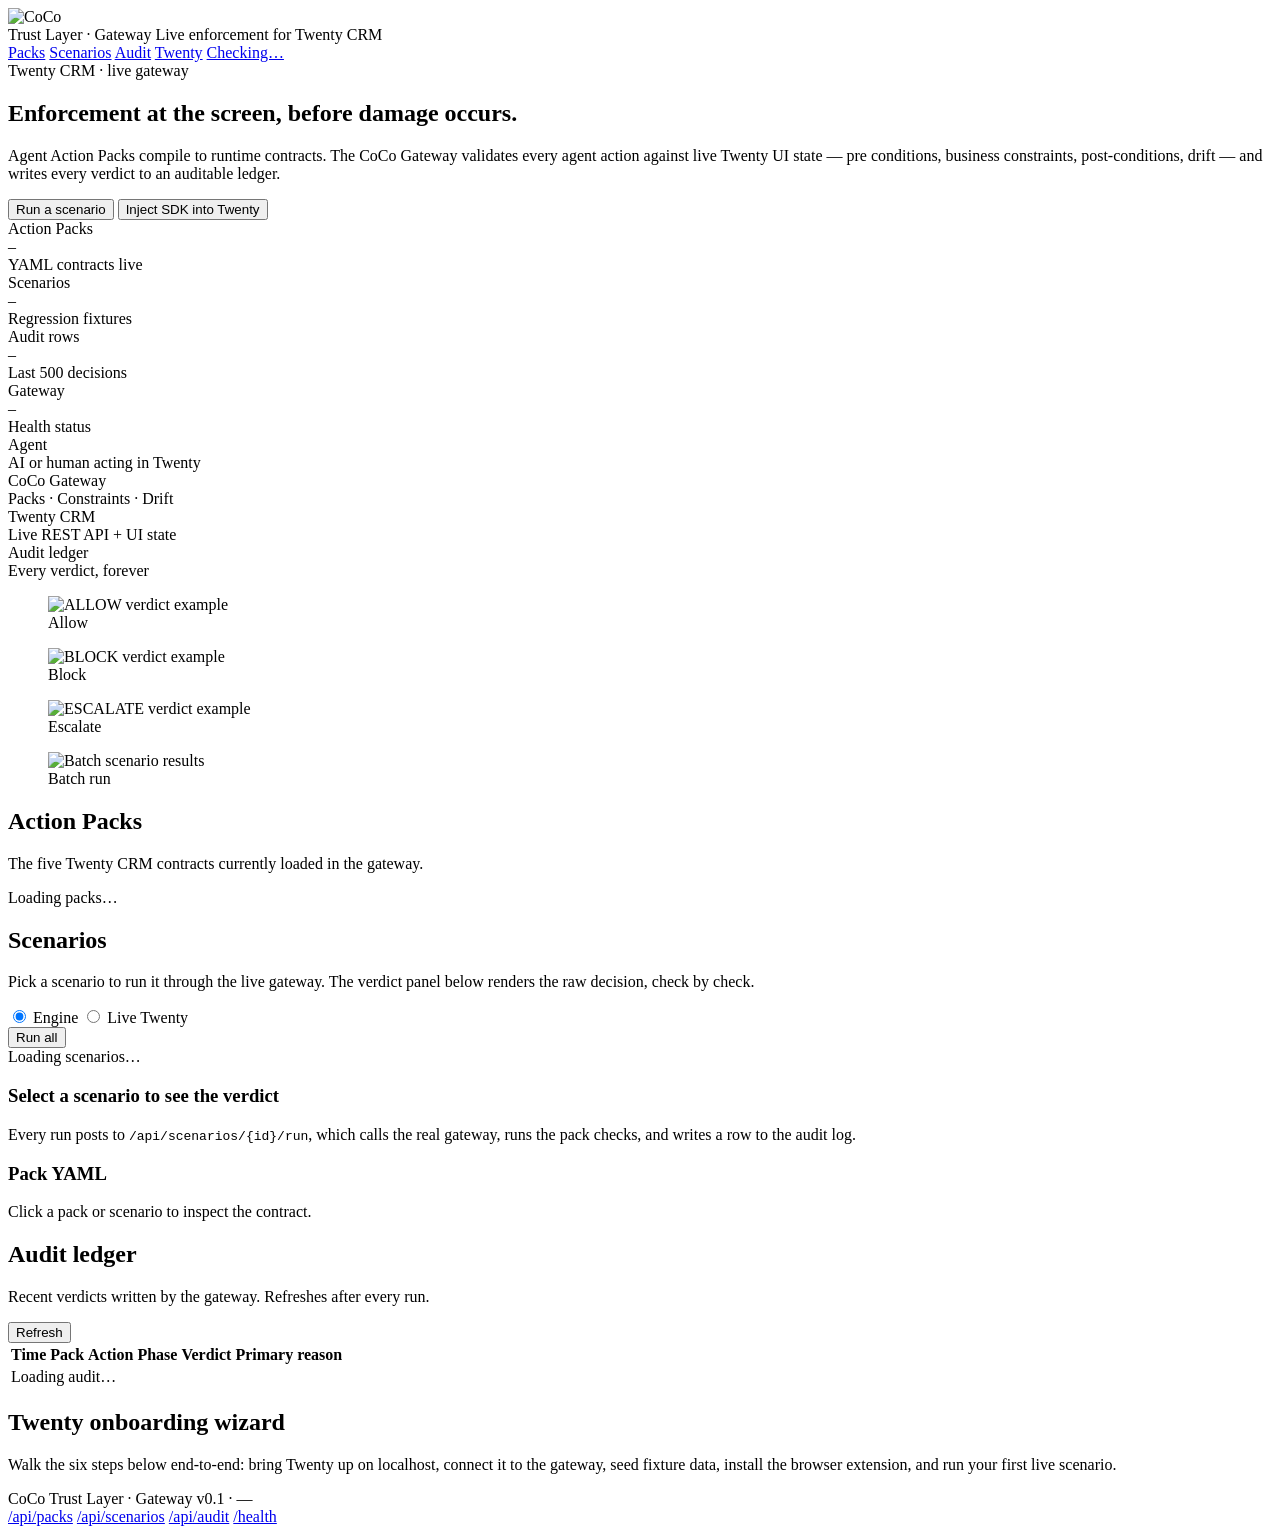
==== backend/dashboard/templates/index.html @ 4769b9ad "feat(dashboard): production UI — packs, scenarios, verdicts, audit, demo-v2 branding" ====
<!DOCTYPE html>
<html lang="en">
<head>
  <meta charset="UTF-8" />
  <meta name="viewport" content="width=device-width, initial-scale=1.0" />
  <title>CoCo Trust Layer — Twenty CRM Gateway</title>
  <link rel="preconnect" href="https://fonts.googleapis.com" />
  <link rel="preconnect" href="https://fonts.gstatic.com" crossorigin />
  <link
    href="https://fonts.googleapis.com/css2?family=Inter:wght@400;500;600;700&family=JetBrains+Mono:wght@400;500;600&display=swap"
    rel="stylesheet"
  />
  <link rel="stylesheet" href="/static/styles.css?v=2" />
  <script src="https://unpkg.com/lucide@latest/dist/umd/lucide.min.js"></script>
</head>
<body>
  <header class="top-bar">
    <div class="top-bar-inner">
      <div class="brand">
        <img class="brand-logo" src="/static/assets/coco-logo.svg" alt="CoCo" />
        <div class="brand-meta">
          <span class="brand-title">Trust Layer · Gateway</span>
          <span class="brand-sub">Live enforcement for Twenty CRM</span>
        </div>
      </div>
      <nav class="top-bar-nav">
        <a class="nav-link" href="#packs">Packs</a>
        <a class="nav-link" href="#scenarios">Scenarios</a>
        <a class="nav-link" href="#audit">Audit</a>
        <a class="nav-link" href="#twenty">Twenty</a>
        <a class="nav-pill" id="nav-health" href="#" title="Gateway health">
          <span class="health-dot" data-status="unknown"></span>
          <span id="nav-health-label">Checking…</span>
        </a>
      </nav>
    </div>
  </header>

  <main class="page">
    <section class="hero">
      <div class="hero-copy">
        <div class="eyebrow">
          <span class="eyebrow-dot"></span>
          Twenty CRM · live gateway
        </div>
        <h1>
          Enforcement at the screen,
          <span class="accent">before damage occurs.</span>
        </h1>
        <p class="lede">
          Agent Action Packs compile to runtime contracts. The CoCo Gateway
          validates every agent action against live Twenty UI state — pre
          conditions, business constraints, post-conditions, drift — and
          writes every verdict to an auditable ledger.
        </p>
        <div class="hero-cta">
          <button class="btn btn-primary" data-scroll="scenarios">
            <i data-lucide="play-circle"></i>
            Run a scenario
          </button>
          <button class="btn btn-ghost" id="open-bookmarklet">
            <i data-lucide="link"></i>
            Inject SDK into Twenty
          </button>
        </div>
      </div>
      <div class="hero-stats" id="stats-row">
        <div class="stat-card" data-variant="purple">
          <div class="stat-label">Action Packs</div>
          <div class="stat-value" id="stat-packs">–</div>
          <div class="stat-caption">YAML contracts live</div>
        </div>
        <div class="stat-card" data-variant="green">
          <div class="stat-label">Scenarios</div>
          <div class="stat-value" id="stat-scenarios">–</div>
          <div class="stat-caption">Regression fixtures</div>
        </div>
        <div class="stat-card" data-variant="amber">
          <div class="stat-label">Audit rows</div>
          <div class="stat-value" id="stat-audit">–</div>
          <div class="stat-caption">Last 500 decisions</div>
        </div>
        <div class="stat-card" data-variant="ink">
          <div class="stat-label">Gateway</div>
          <div class="stat-value" id="stat-gateway">–</div>
          <div class="stat-caption">Health status</div>
        </div>
      </div>
    </section>

    <section class="flow-strip">
      <div class="flow-node">
        <div class="flow-icon"><i data-lucide="user"></i></div>
        <div class="flow-body">
          <div class="flow-title">Agent</div>
          <div class="flow-desc">AI or human acting in Twenty</div>
        </div>
      </div>
      <div class="flow-arrow"><i data-lucide="arrow-right"></i></div>
      <div class="flow-node accent">
        <div class="flow-icon"><i data-lucide="shield-check"></i></div>
        <div class="flow-body">
          <div class="flow-title">CoCo Gateway</div>
          <div class="flow-desc">Packs · Constraints · Drift</div>
        </div>
      </div>
      <div class="flow-arrow"><i data-lucide="arrow-right"></i></div>
      <div class="flow-node">
        <div class="flow-icon"><i data-lucide="database"></i></div>
        <div class="flow-body">
          <div class="flow-title">Twenty CRM</div>
          <div class="flow-desc">Live REST API + UI state</div>
        </div>
      </div>
      <div class="flow-arrow"><i data-lucide="arrow-right"></i></div>
      <div class="flow-node ledger">
        <div class="flow-icon"><i data-lucide="scroll-text"></i></div>
        <div class="flow-body">
          <div class="flow-title">Audit ledger</div>
          <div class="flow-desc">Every verdict, forever</div>
        </div>
      </div>
    </section>

    <section class="hero-screenshots" aria-label="Verdict examples">
      <figure class="hero-shot">
        <img src="/static/assets/screenshots/03_verdict_allow.png" alt="ALLOW verdict example" loading="lazy" />
        <figcaption class="hero-shot-label" data-kind="allow">Allow</figcaption>
      </figure>
      <figure class="hero-shot">
        <img src="/static/assets/screenshots/04_verdict_block.png" alt="BLOCK verdict example" loading="lazy" />
        <figcaption class="hero-shot-label" data-kind="block">Block</figcaption>
      </figure>
      <figure class="hero-shot">
        <img src="/static/assets/screenshots/05_verdict_escalate.png" alt="ESCALATE verdict example" loading="lazy" />
        <figcaption class="hero-shot-label" data-kind="escalate">Escalate</figcaption>
      </figure>
      <figure class="hero-shot">
        <img src="/static/assets/screenshots/08_batch_results.png" alt="Batch scenario results" loading="lazy" />
        <figcaption class="hero-shot-label" data-kind="batch">Batch run</figcaption>
      </figure>
    </section>

    <section id="packs" class="panel">
      <div class="panel-head">
        <div>
          <h2>Action Packs</h2>
          <p class="panel-sub">The five Twenty CRM contracts currently loaded in the gateway.</p>
        </div>
      </div>
      <div class="pack-grid" id="pack-grid">
        <div class="pack-loading">Loading packs…</div>
      </div>
    </section>

    <section id="scenarios" class="panel">
      <div class="panel-head">
        <div>
          <h2>Scenarios</h2>
          <p class="panel-sub">
            Pick a scenario to run it through the live gateway. The verdict
            panel below renders the raw decision, check by check.
          </p>
        </div>
        <div class="panel-toolbar">
          <div class="driver-toggle">
            <label>
              <input type="radio" name="driver" value="engine" checked />
              <span>Engine</span>
            </label>
            <label>
              <input type="radio" name="driver" value="twenty" />
              <span>Live Twenty</span>
            </label>
          </div>
          <button class="btn btn-ghost" id="run-all">
            <i data-lucide="list-checks"></i>
            Run all
          </button>
        </div>
      </div>
      <div class="scenario-grid" id="scenario-grid">
        <div class="scenario-loading">Loading scenarios…</div>
      </div>
    </section>

    <section class="verdict-section">
      <div class="verdict-panel" id="verdict-panel">
        <div class="verdict-empty" id="verdict-empty">
          <i data-lucide="scan-line"></i>
          <h3>Select a scenario to see the verdict</h3>
          <p>
            Every run posts to <code>/api/scenarios/{id}/run</code>, which
            calls the real gateway, runs the pack checks, and writes a row
            to the audit log.
          </p>
        </div>
        <div class="verdict-detail" id="verdict-detail" hidden></div>
      </div>
      <aside class="pack-detail" id="pack-detail">
        <div class="pack-detail-empty">
          <i data-lucide="file-code-2"></i>
          <h3>Pack YAML</h3>
          <p>Click a pack or scenario to inspect the contract.</p>
        </div>
      </aside>
    </section>

    <section id="audit" class="panel">
      <div class="panel-head">
        <div>
          <h2>Audit ledger</h2>
          <p class="panel-sub">Recent verdicts written by the gateway. Refreshes after every run.</p>
        </div>
        <div class="panel-toolbar">
          <button class="btn btn-ghost" id="refresh-audit">
            <i data-lucide="refresh-cw"></i>
            Refresh
          </button>
        </div>
      </div>
      <div class="audit-table-wrap">
        <table class="audit-table">
          <thead>
            <tr>
              <th>Time</th>
              <th>Pack</th>
              <th>Action</th>
              <th>Phase</th>
              <th>Verdict</th>
              <th>Primary reason</th>
            </tr>
          </thead>
          <tbody id="audit-body">
            <tr><td colspan="6" class="audit-empty">Loading audit…</td></tr>
          </tbody>
        </table>
      </div>
    </section>

    <section id="twenty" class="panel twenty-panel">
      <div class="panel-head">
        <div>
          <h2>Twenty onboarding wizard</h2>
          <p class="panel-sub">
            Walk the six steps below end-to-end: bring Twenty up on localhost,
            connect it to the gateway, seed fixture data, install the browser
            extension, and run your first live scenario.
          </p>
        </div>
      </div>
      <div class="wizard" id="wizard">
        <aside class="wizard-rail" id="wizard-rail"></aside>
        <div class="wizard-pane" id="wizard-pane"></div>
      </div>
    </section>

    <footer class="page-foot">
      <div>
        <span class="foot-mark">CoCo</span> Trust Layer · Gateway v0.1 ·
        <span id="foot-time">—</span>
      </div>
      <div class="foot-links">
        <a href="/api/packs" target="_blank">/api/packs</a>
        <a href="/api/scenarios" target="_blank">/api/scenarios</a>
        <a href="/api/audit?limit=50" target="_blank">/api/audit</a>
        <a href="/health" target="_blank">/health</a>
      </div>
    </footer>
  </main>

  <div class="toast-stack" id="toast-stack"></div>

  <script src="/static/app.js?v=2"></script>
  <script src="/static/wizard.js?v=3"></script>
</body>
</html>
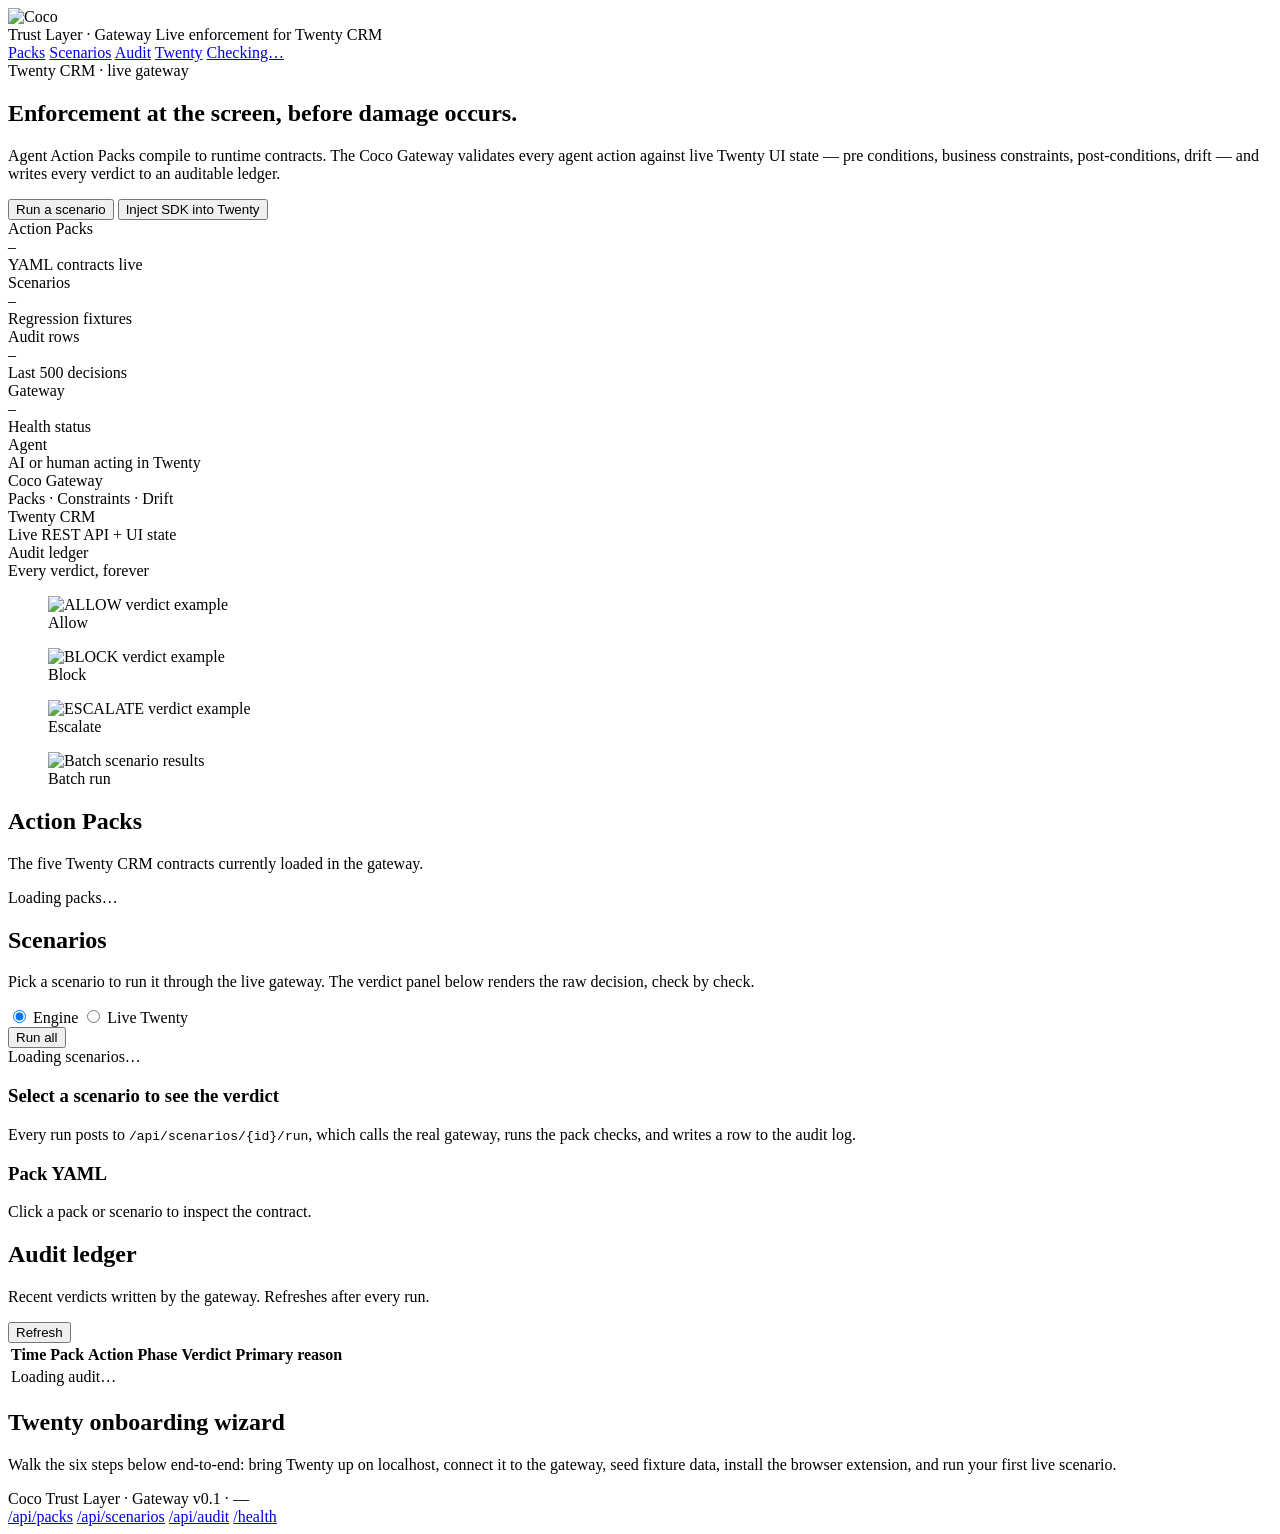
==== commit 3276b6b3: "refactor: standardize product wordmark to 'Coco' across tree (156 occurrences, 37 files)" ====
--- a/backend/dashboard/templates/index.html
+++ b/backend/dashboard/templates/index.html
@@ -3,7 +3,7 @@
 <head>
   <meta charset="UTF-8" />
   <meta name="viewport" content="width=device-width, initial-scale=1.0" />
-  <title>CoCo Trust Layer — Twenty CRM Gateway</title>
+  <title>Coco Trust Layer — Twenty CRM Gateway</title>
   <link rel="preconnect" href="https://fonts.googleapis.com" />
   <link rel="preconnect" href="https://fonts.gstatic.com" crossorigin />
   <link
@@ -17,7 +17,7 @@
   <header class="top-bar">
     <div class="top-bar-inner">
       <div class="brand">
-        <img class="brand-logo" src="/static/assets/coco-logo.svg" alt="CoCo" />
+        <img class="brand-logo" src="/static/assets/coco-logo.svg" alt="Coco" />
         <div class="brand-meta">
           <span class="brand-title">Trust Layer · Gateway</span>
           <span class="brand-sub">Live enforcement for Twenty CRM</span>
@@ -48,7 +48,7 @@
           <span class="accent">before damage occurs.</span>
         </h1>
         <p class="lede">
-          Agent Action Packs compile to runtime contracts. The CoCo Gateway
+          Agent Action Packs compile to runtime contracts. The Coco Gateway
           validates every agent action against live Twenty UI state — pre
           conditions, business constraints, post-conditions, drift — and
           writes every verdict to an auditable ledger.
@@ -100,7 +100,7 @@
       <div class="flow-node accent">
         <div class="flow-icon"><i data-lucide="shield-check"></i></div>
         <div class="flow-body">
-          <div class="flow-title">CoCo Gateway</div>
+          <div class="flow-title">Coco Gateway</div>
           <div class="flow-desc">Packs · Constraints · Drift</div>
         </div>
       </div>
@@ -257,7 +257,7 @@
 
     <footer class="page-foot">
       <div>
-        <span class="foot-mark">CoCo</span> Trust Layer · Gateway v0.1 ·
+        <span class="foot-mark">Coco</span> Trust Layer · Gateway v0.1 ·
         <span id="foot-time">—</span>
       </div>
       <div class="foot-links">
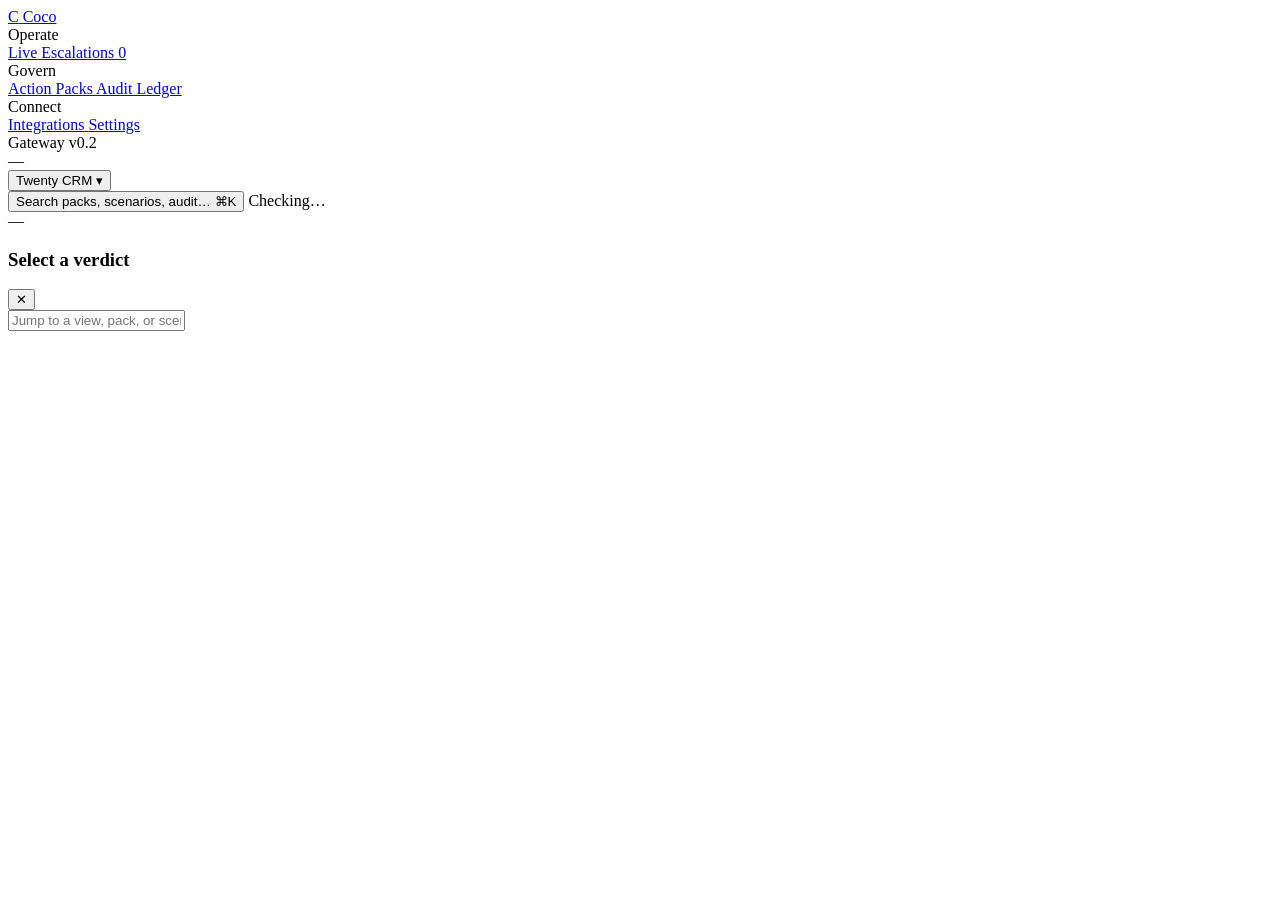
==== commit a98fd0a2: "rewrite dashboard + Twenty overlay as a product Replace the marketing-style hero with an app-shell d" ====
--- a/backend/dashboard/templates/index.html
+++ b/backend/dashboard/templates/index.html
@@ -1,277 +1,113 @@
-<!DOCTYPE html>
+<!doctype html>
 <html lang="en">
 <head>
-  <meta charset="UTF-8" />
-  <meta name="viewport" content="width=device-width, initial-scale=1.0" />
-  <title>Coco Trust Layer — Twenty CRM Gateway</title>
+  <meta charset="utf-8" />
+  <meta name="viewport" content="width=device-width, initial-scale=1" />
+  <title>Coco · Trust Layer</title>
   <link rel="preconnect" href="https://fonts.googleapis.com" />
   <link rel="preconnect" href="https://fonts.gstatic.com" crossorigin />
-  <link
-    href="https://fonts.googleapis.com/css2?family=Inter:wght@400;500;600;700&family=JetBrains+Mono:wght@400;500;600&display=swap"
-    rel="stylesheet"
-  />
-  <link rel="stylesheet" href="/static/styles.css?v=2" />
-  <script src="https://unpkg.com/lucide@latest/dist/umd/lucide.min.js"></script>
+  <link href="https://fonts.googleapis.com/css2?family=Inter:wght@400;500;600;700&family=JetBrains+Mono:wght@400;500;600&display=swap" rel="stylesheet" />
+  <link rel="stylesheet" href="/static/styles.css?v=3" />
+  <link rel="icon" type="image/svg+xml" href="/static/assets/coco-logo.svg" />
 </head>
 <body>
-  <header class="top-bar">
-    <div class="top-bar-inner">
-      <div class="brand">
-        <img class="brand-logo" src="/static/assets/coco-logo.svg" alt="Coco" />
-        <div class="brand-meta">
-          <span class="brand-title">Trust Layer · Gateway</span>
-          <span class="brand-sub">Live enforcement for Twenty CRM</span>
-        </div>
+  <div class="app">
+    <aside class="sidebar" aria-label="Primary navigation">
+      <a class="brand" href="#/live">
+        <span class="brand-mark">C</span>
+        <span class="brand-name">Coco</span>
+      </a>
+
+      <div class="nav-section">
+        <div class="nav-section-label">Operate</div>
+        <a class="nav-item" data-route="live" href="#/live">
+          <span class="nav-glyph" data-glyph="activity"></span>
+          <span>Live</span>
+        </a>
+        <a class="nav-item" data-route="escalations" href="#/escalations">
+          <span class="nav-glyph" data-glyph="bell"></span>
+          <span>Escalations</span>
+          <span class="nav-badge" id="badge-escalations" data-empty="true">0</span>
+        </a>
       </div>
-      <nav class="top-bar-nav">
-        <a class="nav-link" href="#packs">Packs</a>
-        <a class="nav-link" href="#scenarios">Scenarios</a>
-        <a class="nav-link" href="#audit">Audit</a>
-        <a class="nav-link" href="#twenty">Twenty</a>
-        <a class="nav-pill" id="nav-health" href="#" title="Gateway health">
+
+      <div class="nav-section">
+        <div class="nav-section-label">Govern</div>
+        <a class="nav-item" data-route="packs" href="#/packs">
+          <span class="nav-glyph" data-glyph="file"></span>
+          <span>Action Packs</span>
+        </a>
+        <a class="nav-item" data-route="audit" href="#/audit">
+          <span class="nav-glyph" data-glyph="layers"></span>
+          <span>Audit Ledger</span>
+        </a>
+      </div>
+
+      <div class="nav-section">
+        <div class="nav-section-label">Connect</div>
+        <a class="nav-item" data-route="integrations" href="#/integrations">
+          <span class="nav-glyph" data-glyph="plug"></span>
+          <span>Integrations</span>
+        </a>
+        <a class="nav-item" data-route="settings" href="#/settings">
+          <span class="nav-glyph" data-glyph="cog"></span>
+          <span>Settings</span>
+        </a>
+      </div>
+
+      <div class="sidebar-foot">
+        <div>Gateway v0.2</div>
+        <div id="foot-clock">—</div>
+      </div>
+    </aside>
+
+    <header class="topbar">
+      <div class="topbar-left">
+        <button class="workspace" id="workspace-btn" type="button" aria-label="Switch workspace">
+          <span>Twenty CRM</span>
+          <span class="workspace-chev">▾</span>
+        </button>
+      </div>
+      <div class="topbar-right">
+        <button class="search-box" id="palette-open" type="button" aria-label="Open command palette">
+          <span class="nav-glyph" data-glyph="search"></span>
+          <span>Search packs, scenarios, audit…</span>
+          <span class="kbd">⌘K</span>
+        </button>
+        <span class="health-pill" id="health-pill" title="Gateway health">
           <span class="health-dot" data-status="unknown"></span>
-          <span id="nav-health-label">Checking…</span>
-        </a>
-      </nav>
+          <span id="health-label">Checking…</span>
+        </span>
+      </div>
+    </header>
+
+    <main class="main" id="view-root" aria-live="polite"></main>
+  </div>
+
+  <!-- Drawer (verdict / pack detail) -->
+  <div class="drawer-scrim" id="drawer-scrim"></div>
+  <aside class="drawer" id="drawer" aria-hidden="true">
+    <div class="drawer-head">
+      <div class="drawer-title">
+        <span class="verdict verdict-lg" data-v="—" id="drawer-verdict">—</span>
+        <h3 id="drawer-title">Select a verdict</h3>
+      </div>
+      <button class="drawer-close" id="drawer-close" aria-label="Close">✕</button>
     </div>
-  </header>
+    <div class="drawer-body" id="drawer-body"></div>
+    <div class="drawer-foot" id="drawer-foot"></div>
+  </aside>
 
-  <main class="page">
-    <section class="hero">
-      <div class="hero-copy">
-        <div class="eyebrow">
-          <span class="eyebrow-dot"></span>
-          Twenty CRM · live gateway
-        </div>
-        <h1>
-          Enforcement at the screen,
-          <span class="accent">before damage occurs.</span>
-        </h1>
-        <p class="lede">
-          Agent Action Packs compile to runtime contracts. The Coco Gateway
-          validates every agent action against live Twenty UI state — pre
-          conditions, business constraints, post-conditions, drift — and
-          writes every verdict to an auditable ledger.
-        </p>
-        <div class="hero-cta">
-          <button class="btn btn-primary" data-scroll="scenarios">
-            <i data-lucide="play-circle"></i>
-            Run a scenario
-          </button>
-          <button class="btn btn-ghost" id="open-bookmarklet">
-            <i data-lucide="link"></i>
-            Inject SDK into Twenty
-          </button>
-        </div>
-      </div>
-      <div class="hero-stats" id="stats-row">
-        <div class="stat-card" data-variant="purple">
-          <div class="stat-label">Action Packs</div>
-          <div class="stat-value" id="stat-packs">–</div>
-          <div class="stat-caption">YAML contracts live</div>
-        </div>
-        <div class="stat-card" data-variant="green">
-          <div class="stat-label">Scenarios</div>
-          <div class="stat-value" id="stat-scenarios">–</div>
-          <div class="stat-caption">Regression fixtures</div>
-        </div>
-        <div class="stat-card" data-variant="amber">
-          <div class="stat-label">Audit rows</div>
-          <div class="stat-value" id="stat-audit">–</div>
-          <div class="stat-caption">Last 500 decisions</div>
-        </div>
-        <div class="stat-card" data-variant="ink">
-          <div class="stat-label">Gateway</div>
-          <div class="stat-value" id="stat-gateway">–</div>
-          <div class="stat-caption">Health status</div>
-        </div>
-      </div>
-    </section>
+  <!-- Command palette -->
+  <div class="palette-scrim" id="palette-scrim"></div>
+  <div class="palette" id="palette" role="dialog" aria-hidden="true">
+    <input class="palette-input" id="palette-input" placeholder="Jump to a view, pack, or scenario…" autocomplete="off" />
+    <ul class="palette-list" id="palette-list" role="listbox"></ul>
+  </div>
 
-    <section class="flow-strip">
-      <div class="flow-node">
-        <div class="flow-icon"><i data-lucide="user"></i></div>
-        <div class="flow-body">
-          <div class="flow-title">Agent</div>
-          <div class="flow-desc">AI or human acting in Twenty</div>
-        </div>
-      </div>
-      <div class="flow-arrow"><i data-lucide="arrow-right"></i></div>
-      <div class="flow-node accent">
-        <div class="flow-icon"><i data-lucide="shield-check"></i></div>
-        <div class="flow-body">
-          <div class="flow-title">Coco Gateway</div>
-          <div class="flow-desc">Packs · Constraints · Drift</div>
-        </div>
-      </div>
-      <div class="flow-arrow"><i data-lucide="arrow-right"></i></div>
-      <div class="flow-node">
-        <div class="flow-icon"><i data-lucide="database"></i></div>
-        <div class="flow-body">
-          <div class="flow-title">Twenty CRM</div>
-          <div class="flow-desc">Live REST API + UI state</div>
-        </div>
-      </div>
-      <div class="flow-arrow"><i data-lucide="arrow-right"></i></div>
-      <div class="flow-node ledger">
-        <div class="flow-icon"><i data-lucide="scroll-text"></i></div>
-        <div class="flow-body">
-          <div class="flow-title">Audit ledger</div>
-          <div class="flow-desc">Every verdict, forever</div>
-        </div>
-      </div>
-    </section>
+  <!-- Toast stack -->
+  <div class="toast-stack" id="toast-stack" aria-live="polite"></div>
 
-    <section class="hero-screenshots" aria-label="Verdict examples">
-      <figure class="hero-shot">
-        <img src="/static/assets/screenshots/03_verdict_allow.png" alt="ALLOW verdict example" loading="lazy" />
-        <figcaption class="hero-shot-label" data-kind="allow">Allow</figcaption>
-      </figure>
-      <figure class="hero-shot">
-        <img src="/static/assets/screenshots/04_verdict_block.png" alt="BLOCK verdict example" loading="lazy" />
-        <figcaption class="hero-shot-label" data-kind="block">Block</figcaption>
-      </figure>
-      <figure class="hero-shot">
-        <img src="/static/assets/screenshots/05_verdict_escalate.png" alt="ESCALATE verdict example" loading="lazy" />
-        <figcaption class="hero-shot-label" data-kind="escalate">Escalate</figcaption>
-      </figure>
-      <figure class="hero-shot">
-        <img src="/static/assets/screenshots/08_batch_results.png" alt="Batch scenario results" loading="lazy" />
-        <figcaption class="hero-shot-label" data-kind="batch">Batch run</figcaption>
-      </figure>
-    </section>
-
-    <section id="packs" class="panel">
-      <div class="panel-head">
-        <div>
-          <h2>Action Packs</h2>
-          <p class="panel-sub">The five Twenty CRM contracts currently loaded in the gateway.</p>
-        </div>
-      </div>
-      <div class="pack-grid" id="pack-grid">
-        <div class="pack-loading">Loading packs…</div>
-      </div>
-    </section>
-
-    <section id="scenarios" class="panel">
-      <div class="panel-head">
-        <div>
-          <h2>Scenarios</h2>
-          <p class="panel-sub">
-            Pick a scenario to run it through the live gateway. The verdict
-            panel below renders the raw decision, check by check.
-          </p>
-        </div>
-        <div class="panel-toolbar">
-          <div class="driver-toggle">
-            <label>
-              <input type="radio" name="driver" value="engine" checked />
-              <span>Engine</span>
-            </label>
-            <label>
-              <input type="radio" name="driver" value="twenty" />
-              <span>Live Twenty</span>
-            </label>
-          </div>
-          <button class="btn btn-ghost" id="run-all">
-            <i data-lucide="list-checks"></i>
-            Run all
-          </button>
-        </div>
-      </div>
-      <div class="scenario-grid" id="scenario-grid">
-        <div class="scenario-loading">Loading scenarios…</div>
-      </div>
-    </section>
-
-    <section class="verdict-section">
-      <div class="verdict-panel" id="verdict-panel">
-        <div class="verdict-empty" id="verdict-empty">
-          <i data-lucide="scan-line"></i>
-          <h3>Select a scenario to see the verdict</h3>
-          <p>
-            Every run posts to <code>/api/scenarios/{id}/run</code>, which
-            calls the real gateway, runs the pack checks, and writes a row
-            to the audit log.
-          </p>
-        </div>
-        <div class="verdict-detail" id="verdict-detail" hidden></div>
-      </div>
-      <aside class="pack-detail" id="pack-detail">
-        <div class="pack-detail-empty">
-          <i data-lucide="file-code-2"></i>
-          <h3>Pack YAML</h3>
-          <p>Click a pack or scenario to inspect the contract.</p>
-        </div>
-      </aside>
-    </section>
-
-    <section id="audit" class="panel">
-      <div class="panel-head">
-        <div>
-          <h2>Audit ledger</h2>
-          <p class="panel-sub">Recent verdicts written by the gateway. Refreshes after every run.</p>
-        </div>
-        <div class="panel-toolbar">
-          <button class="btn btn-ghost" id="refresh-audit">
-            <i data-lucide="refresh-cw"></i>
-            Refresh
-          </button>
-        </div>
-      </div>
-      <div class="audit-table-wrap">
-        <table class="audit-table">
-          <thead>
-            <tr>
-              <th>Time</th>
-              <th>Pack</th>
-              <th>Action</th>
-              <th>Phase</th>
-              <th>Verdict</th>
-              <th>Primary reason</th>
-            </tr>
-          </thead>
-          <tbody id="audit-body">
-            <tr><td colspan="6" class="audit-empty">Loading audit…</td></tr>
-          </tbody>
-        </table>
-      </div>
-    </section>
-
-    <section id="twenty" class="panel twenty-panel">
-      <div class="panel-head">
-        <div>
-          <h2>Twenty onboarding wizard</h2>
-          <p class="panel-sub">
-            Walk the six steps below end-to-end: bring Twenty up on localhost,
-            connect it to the gateway, seed fixture data, install the browser
-            extension, and run your first live scenario.
-          </p>
-        </div>
-      </div>
-      <div class="wizard" id="wizard">
-        <aside class="wizard-rail" id="wizard-rail"></aside>
-        <div class="wizard-pane" id="wizard-pane"></div>
-      </div>
-    </section>
-
-    <footer class="page-foot">
-      <div>
-        <span class="foot-mark">Coco</span> Trust Layer · Gateway v0.1 ·
-        <span id="foot-time">—</span>
-      </div>
-      <div class="foot-links">
-        <a href="/api/packs" target="_blank">/api/packs</a>
-        <a href="/api/scenarios" target="_blank">/api/scenarios</a>
-        <a href="/api/audit?limit=50" target="_blank">/api/audit</a>
-        <a href="/health" target="_blank">/health</a>
-      </div>
-    </footer>
-  </main>
-
-  <div class="toast-stack" id="toast-stack"></div>
-
-  <script src="/static/app.js?v=2"></script>
-  <script src="/static/wizard.js?v=3"></script>
+  <script src="/static/app.js?v=3" defer></script>
 </body>
 </html>
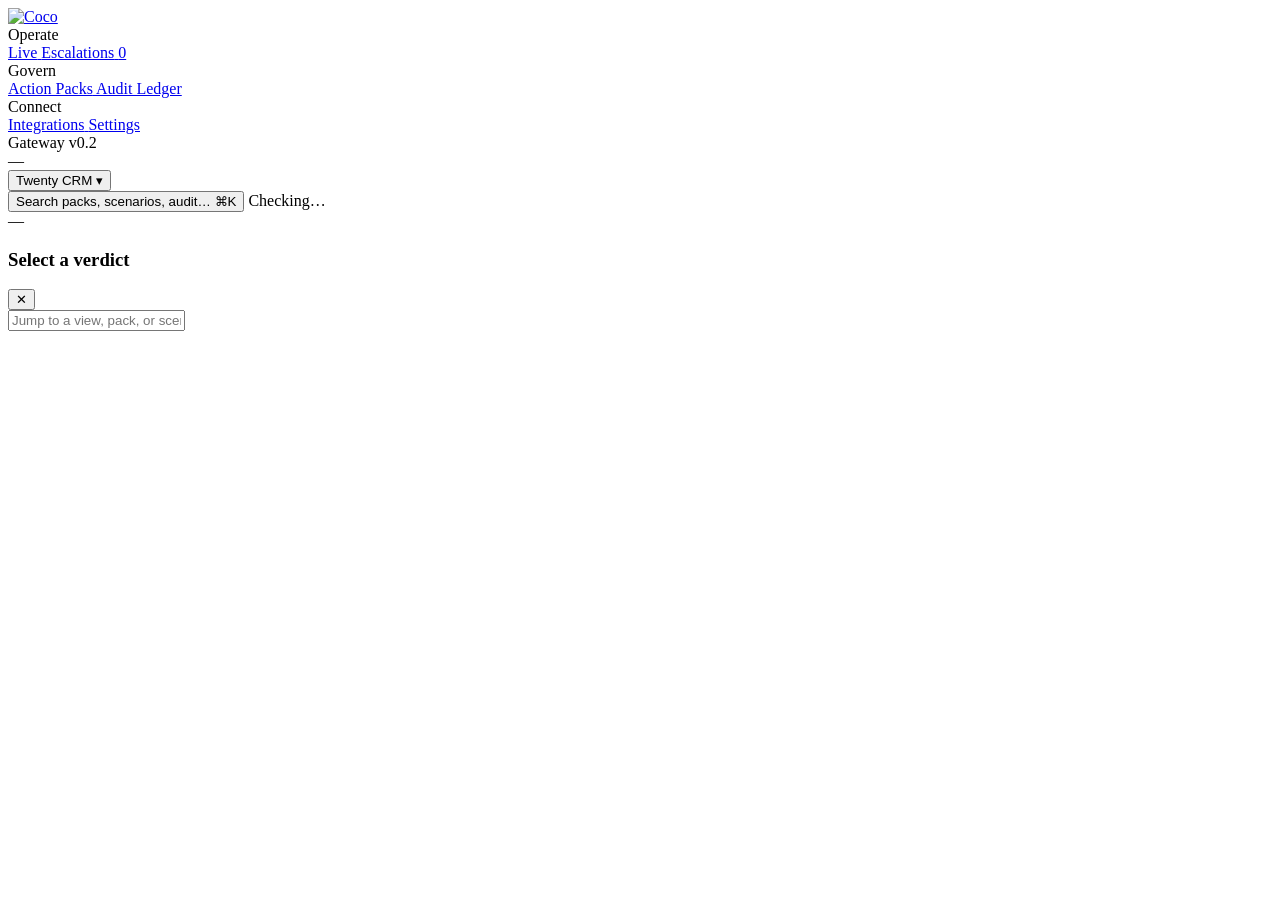
==== commit 20250fb6: "Add Windows demo launcher and recording script; use Coco logo in UI - run_demo.bat: one-click Window" ====
--- a/backend/dashboard/templates/index.html
+++ b/backend/dashboard/templates/index.html
@@ -14,8 +14,7 @@
   <div class="app">
     <aside class="sidebar" aria-label="Primary navigation">
       <a class="brand" href="#/live">
-        <span class="brand-mark">C</span>
-        <span class="brand-name">Coco</span>
+        <img class="brand-logo" src="/static/assets/coco-logo.svg" alt="Coco" />
       </a>
 
       <div class="nav-section">
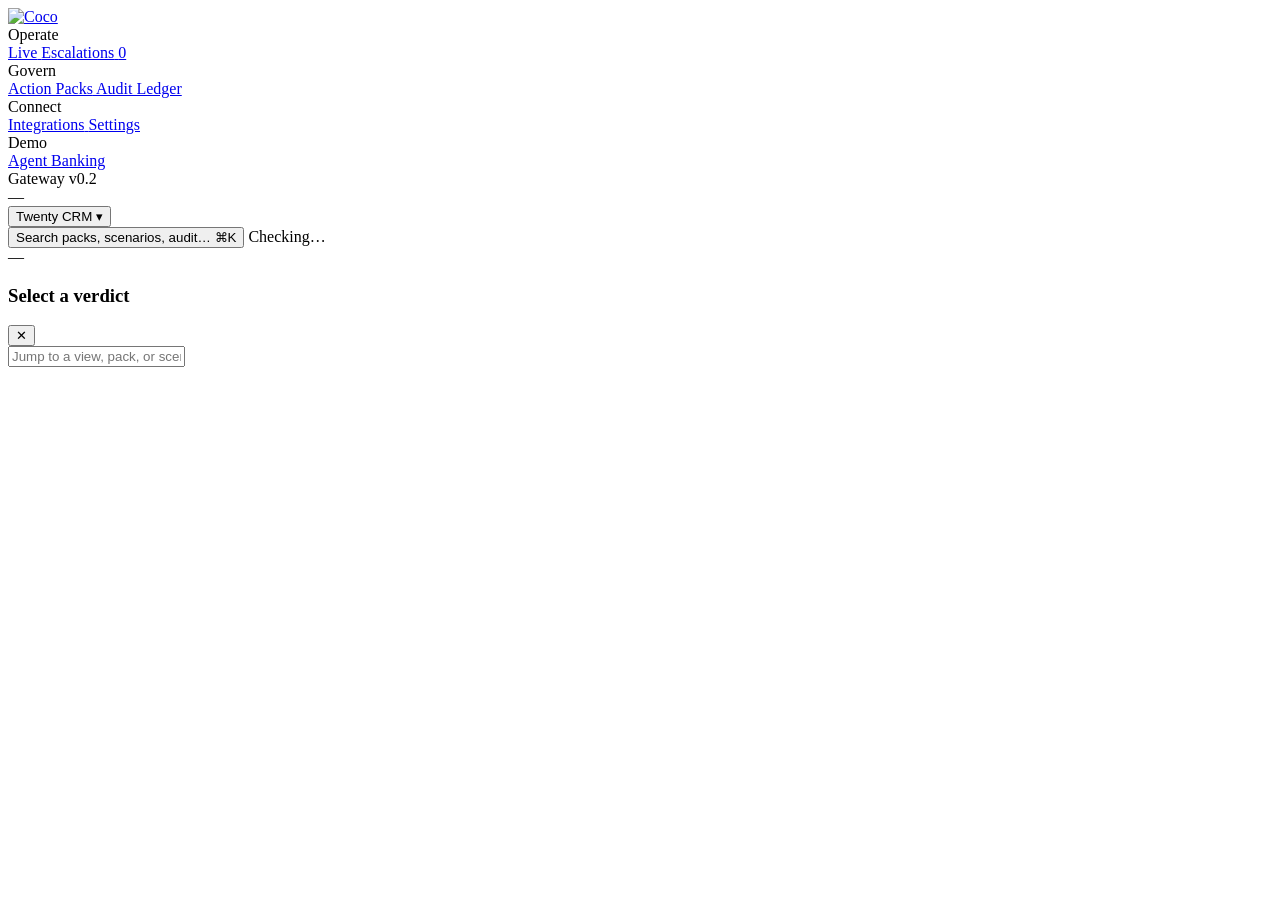
==== commit 775e1557: "Add agent-banking trust pipeline demo to the dashboard A new Agent Banking view (#/banking) shows an" ====
--- a/backend/dashboard/templates/index.html
+++ b/backend/dashboard/templates/index.html
@@ -7,7 +7,7 @@
   <link rel="preconnect" href="https://fonts.googleapis.com" />
   <link rel="preconnect" href="https://fonts.gstatic.com" crossorigin />
   <link href="https://fonts.googleapis.com/css2?family=Inter:wght@400;500;600;700&family=JetBrains+Mono:wght@400;500;600&display=swap" rel="stylesheet" />
-  <link rel="stylesheet" href="/static/styles.css?v=3" />
+  <link rel="stylesheet" href="/static/styles.css?v=4" />
   <link rel="icon" type="image/svg+xml" href="/static/assets/coco-logo.svg" />
 </head>
 <body>
@@ -51,6 +51,14 @@
         <a class="nav-item" data-route="settings" href="#/settings">
           <span class="nav-glyph" data-glyph="cog"></span>
           <span>Settings</span>
+        </a>
+      </div>
+
+      <div class="nav-section">
+        <div class="nav-section-label">Demo</div>
+        <a class="nav-item" data-route="banking" href="#/banking">
+          <span class="nav-glyph" data-glyph="bank"></span>
+          <span>Agent Banking</span>
         </a>
       </div>
 
@@ -107,6 +115,6 @@
   <!-- Toast stack -->
   <div class="toast-stack" id="toast-stack" aria-live="polite"></div>
 
-  <script src="/static/app.js?v=3" defer></script>
+  <script src="/static/app.js?v=4" defer></script>
 </body>
 </html>
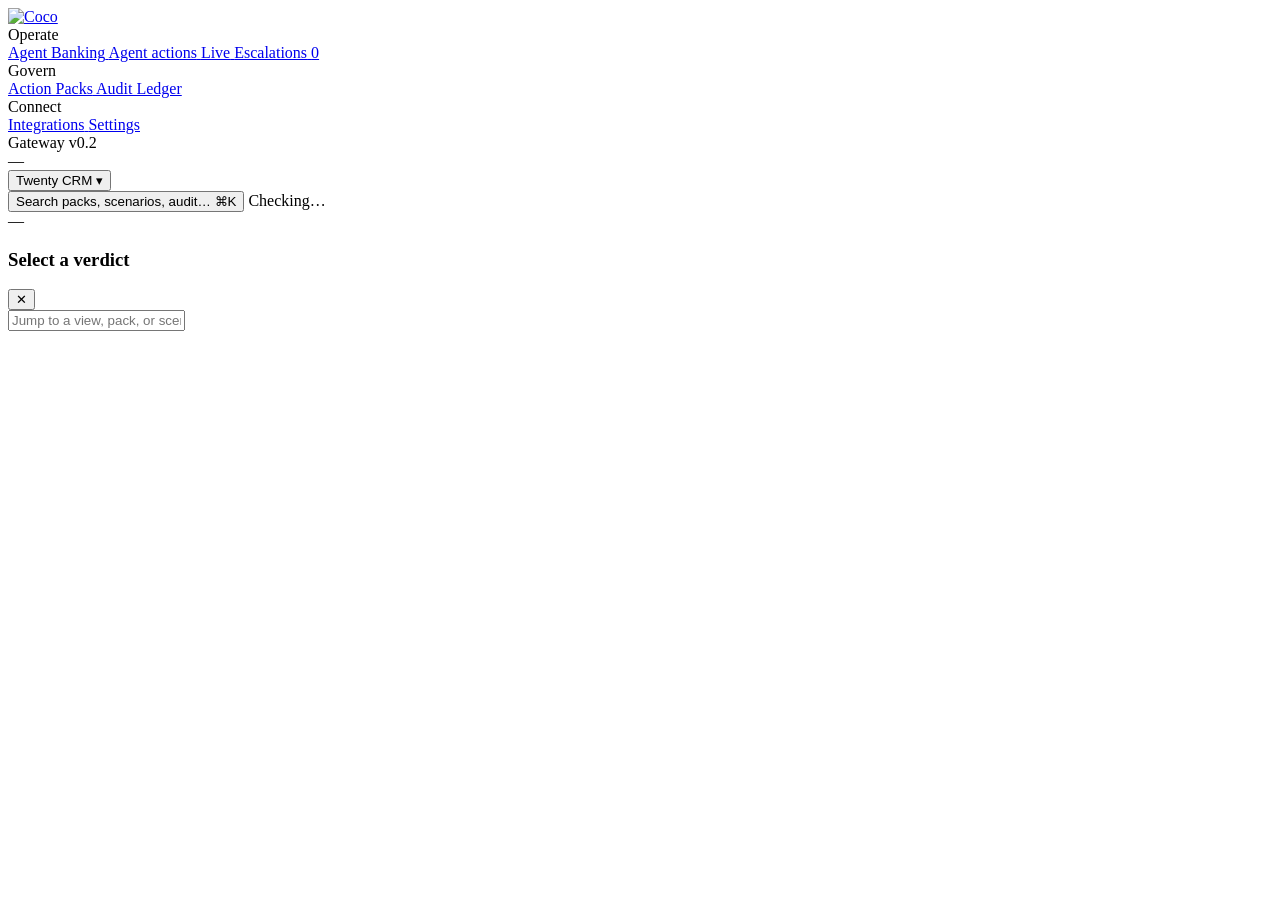
==== commit 22e0f43f: "Add beneficiary, card and data-export actions to the agent-banking demo Three OBP-grounded packs (ba" ====
--- a/backend/dashboard/templates/index.html
+++ b/backend/dashboard/templates/index.html
@@ -7,7 +7,7 @@
   <link rel="preconnect" href="https://fonts.googleapis.com" />
   <link rel="preconnect" href="https://fonts.gstatic.com" crossorigin />
   <link href="https://fonts.googleapis.com/css2?family=Inter:wght@400;500;600;700&family=JetBrains+Mono:wght@400;500;600&display=swap" rel="stylesheet" />
-  <link rel="stylesheet" href="/static/styles.css?v=4" />
+  <link rel="stylesheet" href="/static/styles.css?v=7" />
   <link rel="icon" type="image/svg+xml" href="/static/assets/coco-logo.svg" />
 </head>
 <body>
@@ -19,11 +19,19 @@
 
       <div class="nav-section">
         <div class="nav-section-label">Operate</div>
-        <a class="nav-item" data-route="live" href="#/live">
+        <a class="nav-item" data-route="banking" data-ws="banking" href="#/banking">
+          <span class="nav-glyph" data-glyph="bank"></span>
+          <span>Agent Banking</span>
+        </a>
+        <a class="nav-item" data-route="actions" data-ws="banking" href="#/actions">
+          <span class="nav-glyph" data-glyph="play"></span>
+          <span>Agent actions</span>
+        </a>
+        <a class="nav-item" data-route="live" data-ws="twenty banking" href="#/live">
           <span class="nav-glyph" data-glyph="activity"></span>
           <span>Live</span>
         </a>
-        <a class="nav-item" data-route="escalations" href="#/escalations">
+        <a class="nav-item" data-route="escalations" data-ws="twenty banking" href="#/escalations">
           <span class="nav-glyph" data-glyph="bell"></span>
           <span>Escalations</span>
           <span class="nav-badge" id="badge-escalations" data-empty="true">0</span>
@@ -32,11 +40,11 @@
 
       <div class="nav-section">
         <div class="nav-section-label">Govern</div>
-        <a class="nav-item" data-route="packs" href="#/packs">
+        <a class="nav-item" data-route="packs" data-ws="twenty banking" href="#/packs">
           <span class="nav-glyph" data-glyph="file"></span>
           <span>Action Packs</span>
         </a>
-        <a class="nav-item" data-route="audit" href="#/audit">
+        <a class="nav-item" data-route="audit" data-ws="twenty banking" href="#/audit">
           <span class="nav-glyph" data-glyph="layers"></span>
           <span>Audit Ledger</span>
         </a>
@@ -44,21 +52,13 @@
 
       <div class="nav-section">
         <div class="nav-section-label">Connect</div>
-        <a class="nav-item" data-route="integrations" href="#/integrations">
+        <a class="nav-item" data-route="integrations" data-ws="twenty" href="#/integrations">
           <span class="nav-glyph" data-glyph="plug"></span>
           <span>Integrations</span>
         </a>
-        <a class="nav-item" data-route="settings" href="#/settings">
+        <a class="nav-item" data-route="settings" data-ws="twenty banking" href="#/settings">
           <span class="nav-glyph" data-glyph="cog"></span>
           <span>Settings</span>
-        </a>
-      </div>
-
-      <div class="nav-section">
-        <div class="nav-section-label">Demo</div>
-        <a class="nav-item" data-route="banking" href="#/banking">
-          <span class="nav-glyph" data-glyph="bank"></span>
-          <span>Agent Banking</span>
         </a>
       </div>
 
@@ -71,7 +71,7 @@
     <header class="topbar">
       <div class="topbar-left">
         <button class="workspace" id="workspace-btn" type="button" aria-label="Switch workspace">
-          <span>Twenty CRM</span>
+          <span id="workspace-name">Twenty CRM</span>
           <span class="workspace-chev">▾</span>
         </button>
       </div>
@@ -115,6 +115,6 @@
   <!-- Toast stack -->
   <div class="toast-stack" id="toast-stack" aria-live="polite"></div>
 
-  <script src="/static/app.js?v=4" defer></script>
+  <script src="/static/app.js?v=7" defer></script>
 </body>
 </html>
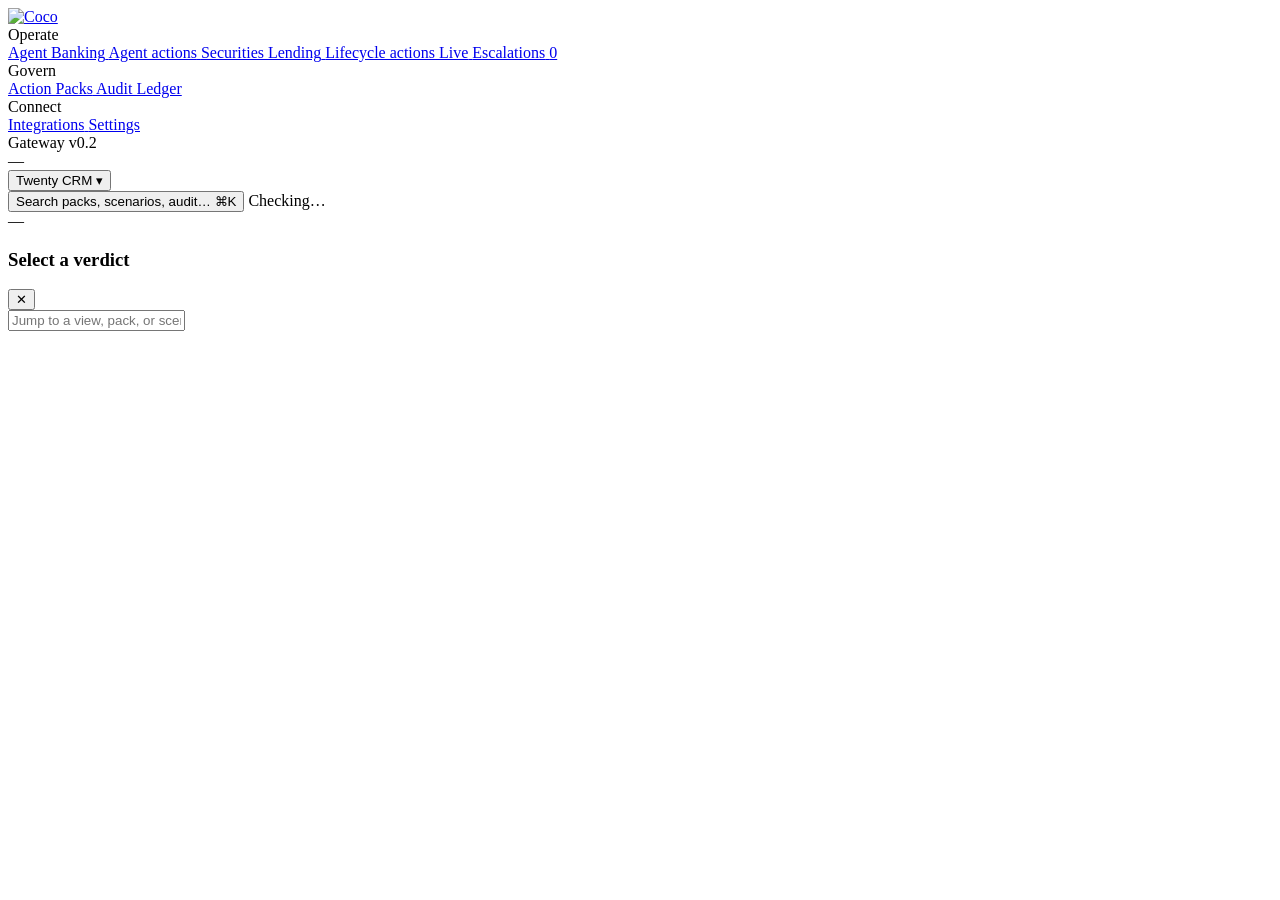
==== commit 523c6b3d: "Add securities-lending demo vertical and Render deployment - Securities Lending workspace: five CDM-" ====
--- a/backend/dashboard/templates/index.html
+++ b/backend/dashboard/templates/index.html
@@ -7,7 +7,7 @@
   <link rel="preconnect" href="https://fonts.googleapis.com" />
   <link rel="preconnect" href="https://fonts.gstatic.com" crossorigin />
   <link href="https://fonts.googleapis.com/css2?family=Inter:wght@400;500;600;700&family=JetBrains+Mono:wght@400;500;600&display=swap" rel="stylesheet" />
-  <link rel="stylesheet" href="/static/styles.css?v=7" />
+  <link rel="stylesheet" href="/static/styles.css?v=9" />
   <link rel="icon" type="image/svg+xml" href="/static/assets/coco-logo.svg" />
 </head>
 <body>
@@ -27,11 +27,19 @@
           <span class="nav-glyph" data-glyph="play"></span>
           <span>Agent actions</span>
         </a>
-        <a class="nav-item" data-route="live" data-ws="twenty banking" href="#/live">
+        <a class="nav-item" data-route="seclend" data-ws="securities_lending" href="#/seclend">
+          <span class="nav-glyph" data-glyph="trending"></span>
+          <span>Securities Lending</span>
+        </a>
+        <a class="nav-item" data-route="seclend_actions" data-ws="securities_lending" href="#/seclend_actions">
+          <span class="nav-glyph" data-glyph="refresh"></span>
+          <span>Lifecycle actions</span>
+        </a>
+        <a class="nav-item" data-route="live" data-ws="twenty banking securities_lending" href="#/live">
           <span class="nav-glyph" data-glyph="activity"></span>
           <span>Live</span>
         </a>
-        <a class="nav-item" data-route="escalations" data-ws="twenty banking" href="#/escalations">
+        <a class="nav-item" data-route="escalations" data-ws="twenty banking securities_lending" href="#/escalations">
           <span class="nav-glyph" data-glyph="bell"></span>
           <span>Escalations</span>
           <span class="nav-badge" id="badge-escalations" data-empty="true">0</span>
@@ -40,11 +48,11 @@
 
       <div class="nav-section">
         <div class="nav-section-label">Govern</div>
-        <a class="nav-item" data-route="packs" data-ws="twenty banking" href="#/packs">
+        <a class="nav-item" data-route="packs" data-ws="twenty banking securities_lending" href="#/packs">
           <span class="nav-glyph" data-glyph="file"></span>
           <span>Action Packs</span>
         </a>
-        <a class="nav-item" data-route="audit" data-ws="twenty banking" href="#/audit">
+        <a class="nav-item" data-route="audit" data-ws="twenty banking securities_lending" href="#/audit">
           <span class="nav-glyph" data-glyph="layers"></span>
           <span>Audit Ledger</span>
         </a>
@@ -56,7 +64,7 @@
           <span class="nav-glyph" data-glyph="plug"></span>
           <span>Integrations</span>
         </a>
-        <a class="nav-item" data-route="settings" data-ws="twenty banking" href="#/settings">
+        <a class="nav-item" data-route="settings" data-ws="twenty banking securities_lending" href="#/settings">
           <span class="nav-glyph" data-glyph="cog"></span>
           <span>Settings</span>
         </a>
@@ -115,6 +123,6 @@
   <!-- Toast stack -->
   <div class="toast-stack" id="toast-stack" aria-live="polite"></div>
 
-  <script src="/static/app.js?v=7" defer></script>
+  <script src="/static/app.js?v=9" defer></script>
 </body>
 </html>
